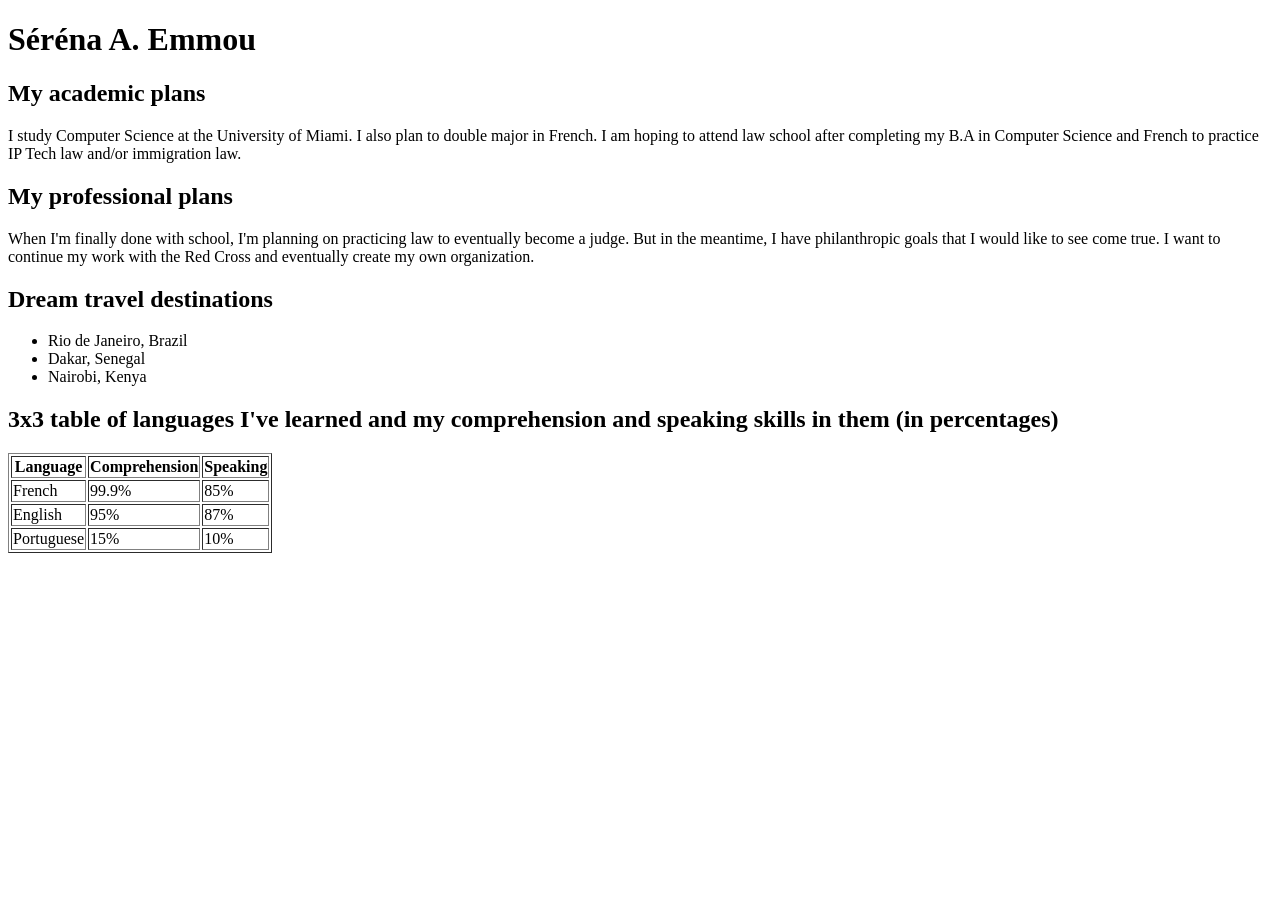
==== index.html @ 159caa9b "Create index.html" ====
<!doctype html>
<html lang="en">
<head>
    <meta charset="utf-8">
    <meta name="viewport" content="width=device-width, initial-scale=1.0">
    <title>WEB SET UP: Learn about me</title>
</head>
<body>

    <h1>Séréna A. Emmou</h1>

    <h2>My academic plans</h2>
    <p>I study Computer Science at the University of Miami. I also plan to double major in French. I am hoping to attend law school after completing my B.A in Computer Science and French to practice IP Tech law and/or immigration law. </p>

    <h2>My professional plans</h2>
    <p>When I'm finally done with school, I'm planning on practicing law to eventually become a judge. But in the meantime, I have philanthropic goals that I would like to see come true. I want to continue my work with the Red Cross and eventually create my own organization.</p>

    <h2>Dream travel destinations</h2>
    <ul>
        <li>Rio de Janeiro, Brazil</li>
        <li>Dakar, Senegal</li>
        <li>Nairobi, Kenya</li>
    </ul>

    <h2>3x3 table of languages I've learned and my comprehension and speaking skills in them (in percentages) </h2>
    <table border="1">
        <thead>
            <tr>
                <th>Language</th>
                <th>Comprehension</th>
                <th>Speaking</th>
            </tr>
        </thead>
        <tbody>
            <tr>
                <td>French</td>
                <td>99.9%</td>
                <td>85%</td>
            </tr>
            <tr>
                <td>English</td>
                <td>95%</td>
                <td>87%</td>
            </tr>
            <tr>
                <td>Portuguese</td>
                <td>15%</td>
                <td>10%</td>
            </tr>
        </tbody>
    </table>

</body>
</html>
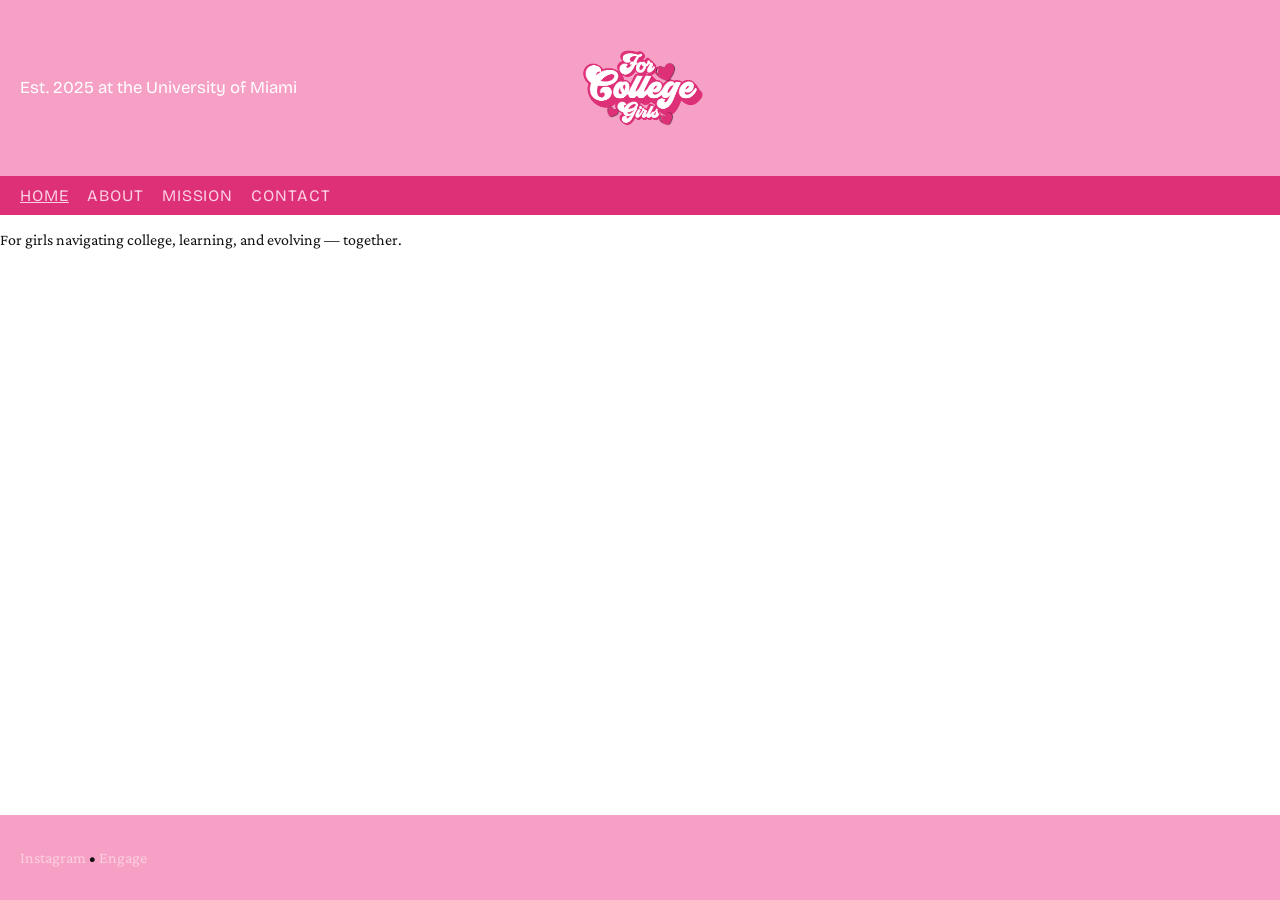
==== commit 64030d23: "Final Project, Index page test commit" ====
--- a/index.html
+++ b/index.html
@@ -1,54 +1,66 @@
-<!doctype html>
+<!DOCTYPE html>
 <html lang="en">
 <head>
-    <meta charset="utf-8">
-    <meta name="viewport" content="width=device-width, initial-scale=1.0">
-    <title>WEB SET UP: Learn about me</title>
+  <meta charset="utf-8">
+  <title>For College Girls UM</title>
+
+  <!-- Google Fonts -->
+  <link rel="preconnect" href="https://fonts.googleapis.com">
+  <link rel="preconnect" href="https://fonts.gstatic.com" crossorigin>
+  <link href="https://fonts.googleapis.com/css2?family=Bricolage+Grotesque:opsz,wght@12..96,200..800&family=Crimson+Pro:ital,wght@0,200..900;1,200..900&family=League+Spartan:wght@100..900&family=TASA+Explorer:wght@400..800&display=swap" rel="stylesheet">
+
+  <!-- One stylesheet for entire site -->
+  <link rel="stylesheet" href="css/finalstyle.css">
 </head>
-<body>
 
-    <h1>Séréna A. Emmou</h1>
+<body class="home">
 
-    <h2>My academic plans</h2>
-    <p>I study Computer Science at the University of Miami. I also plan to double major in French. I am hoping to attend law school after completing my B.A in Computer Science and French to practice IP Tech law and/or immigration law. </p>
+<!-------------------------------------->
+<!--        top band / logo area       -->
+<!-------------------------------------->
+<header class="site-header">
+  <p class="est-text">Est. 2025 at the University of Miami</p>
 
-    <h2>My professional plans</h2>
-    <p>When I'm finally done with school, I'm planning on practicing law to eventually become a judge. But in the meantime, I have philanthropic goals that I would like to see come true. I want to continue my work with the Red Cross and eventually create my own organization.</p>
+  <a href="index.html">
+    <img
+      src="images/forcollegegirls-logo.png"
+      alt="For College Girls UM logo"
+      class="site-logo"
+    >
+  </a>
+</header>
 
-    <h2>Dream travel destinations</h2>
-    <ul>
-        <li>Rio de Janeiro, Brazil</li>
-        <li>Dakar, Senegal</li>
-        <li>Nairobi, Kenya</li>
-    </ul>
+<!-------------------------------------->
+<!--             navigation            -->
+<!-------------------------------------->
+<nav class="site-nav">
+  <ul>
+    <li><a class="current" href="index.html">HOME</a></li>
+    <li><a href="about.html">ABOUT</a></li>
+    <li><a href="mission.html">MISSION</a></li>
+    <li><a href="contact.html">CONTACT</a></li>
+  </ul>
+</nav>
 
-    <h2>3x3 table of languages I've learned and my comprehension and speaking skills in them (in percentages) </h2>
-    <table border="1">
-        <thead>
-            <tr>
-                <th>Language</th>
-                <th>Comprehension</th>
-                <th>Speaking</th>
-            </tr>
-        </thead>
-        <tbody>
-            <tr>
-                <td>French</td>
-                <td>99.9%</td>
-                <td>85%</td>
-            </tr>
-            <tr>
-                <td>English</td>
-                <td>95%</td>
-                <td>87%</td>
-            </tr>
-            <tr>
-                <td>Portuguese</td>
-                <td>15%</td>
-                <td>10%</td>
-            </tr>
-        </tbody>
-    </table>
+<!-------------------------------------->
+<!--          main page content        -->
+<!-------------------------------------->
+<main>
+  <section class="homepage-banner">
+    <p>For girls navigating college, learning, and evolving — together.</p>
+  </section>
+</main>
+
+<!-------------------------------------->
+<!--            bottom band            -->
+<!-------------------------------------->
+<footer class="site-footer">
+  <p>
+    <a href="https://www.instagram.com/forcollegegirlsum/">Instagram</a>
+    •
+    <a href="https://miami.campuslabs.com/engage/organization/forcollegegirls">Engage</a>
+  </p>
+</footer>
 
 </body>
 </html>
--- a/css/finalstyle.css
+++ b/css/finalstyle.css
@@ -0,0 +1,165 @@
+/*=================================*/
+/*      site-wide basics           */
+/*=================================*/
+
+* {
+  box-sizing: border-box;
+}
+
+body {
+  margin: 0;
+  background-color: #ffffff;
+  color: #111;
+}
+
+/* basic font stack */
+body {
+  font-family: "Crimson Pro", Georgia, serif;
+}
+
+/*=================================*/
+/*      link states (required)     */
+/*=================================*/
+
+a {
+  color: #fbcfe2;
+  text-decoration: none;
+}
+
+a:visited {
+  color: #f5a6c8;
+}
+
+a:hover {
+  color: #ffffff;
+  text-decoration: underline;
+}
+
+a:active {
+  color: #de3076;
+}
+
+/*=================================*/
+/*      page layout using grid     */
+/*=================================*/
+
+body {
+  display: grid;
+  grid-template-rows: auto auto 1fr auto;
+  min-height: 100vh;
+}
+
+/*=================================*/
+/*      header / top band          */
+/*=================================*/
+
+.site-header {
+  background-color: #f7a0c5;
+  padding: 18px 20px;
+  display: grid;
+  grid-template-columns: 1fr auto 1fr;
+  align-items: center;
+}
+
+.est-text {
+  margin: 0;
+  color: #ffffff;
+  font-family: "Bricolage Grotesque", Arial, sans-serif;
+  font-size: 1.05rem;
+  justify-self: start;
+}
+
+.logo-link {
+  justify-self: center;
+}
+
+.site-logo {
+  width: 210px;
+  max-width: 48vw;
+  height: auto;
+  display: block;
+}
+
+/*=================================*/
+/*      navigation bar             */
+/*=================================*/
+
+.site-nav {
+  background-color: #de3076;
+  padding: 10px 20px;
+}
+
+.site-nav ul {
+  list-style: none;
+  margin: 0;
+  padding: 0;
+  display: flex;
+  flex-wrap: wrap;
+  gap: 10px 18px;
+}
+
+.site-nav a {
+  font-family: "Bricolage Grotesque", Arial, sans-serif;
+  color: #fbcfe2;
+  text-transform: uppercase;
+  letter-spacing: 0.06em;
+}
+
+.site-nav a.current {
+  text-decoration: underline;
+}
+
+/*=================================*/
+/*      home page hero             */
+/*=================================*/
+
+.hero {
+  min-height: 62vh;
+  display: grid;
+  place-items: center;
+  padding: 40px 20px;
+
+  /* use a JPG/PNG (not the PDF) */
+  background-image: url("../images/blurrylake.jpg");
+  background-size: cover;
+  background-position: center;
+}
+
+/* makes text readable on top of image */
+.hero-inner {
+  background-color: rgba(0, 0, 0, 0.35);
+  padding: 22px 18px;
+  border: 2px solid rgba(255, 255, 255, 0.55);
+  max-width: 60ch; /* keeps lines from getting too long */
+  text-align: center;
+}
+
+.hero h1 {
+  margin: 0;
+  color: #ffffff;
+  font-family: "League Spartan", Arial, sans-serif;
+  font-weight: 600;
+  line-height: 1.15;
+  font-size: clamp(2rem, 4vw, 3.2rem);
+}
+
+/*=================================*/
+/*      footer / bottom band       */
+/*=================================*/
+
+.site-footer {
+  background-color: #f7a0c5;
+  padding: 18px 20px;
+}
+
+.footer-links {
+  margin: 0;
+  font-family: "TASA Explorer", Arial, sans-serif;
+  color: #fbcfe2;
+  text-align: center;
+}
+
+.divider {
+  margin: 0 10px;
+  color: #fbcfe2;
+}
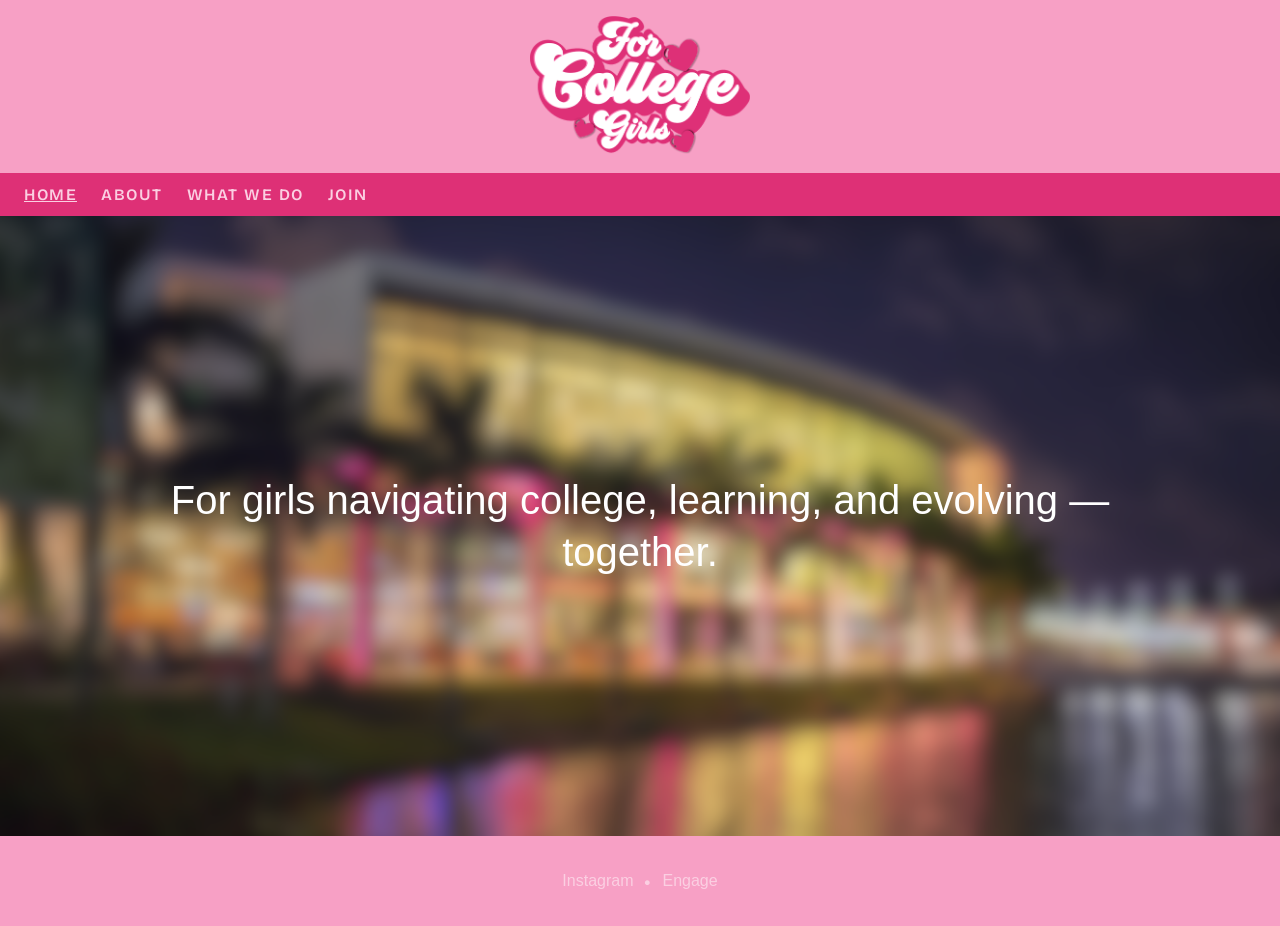
==== commit d20bec55: "Final commit" ====
--- a/index.html
+++ b/index.html
@@ -9,41 +9,43 @@
   <link rel="preconnect" href="https://fonts.gstatic.com" crossorigin>
   <link href="https://fonts.googleapis.com/css2?family=Bricolage+Grotesque:opsz,wght@12..96,200..800&family=Crimson+Pro:ital,wght@0,200..900;1,200..900&family=League+Spartan:wght@100..900&family=TASA+Explorer:wght@400..800&display=swap" rel="stylesheet">
 
-  <!-- One stylesheet for entire site -->
   <link rel="stylesheet" href="css/finalstyle.css">
 </head>
 
 <body class="home">
 
-<!-------------------------------------->
-<!--        top band / logo area       -->
-<!-------------------------------------->
+<!------------------------------------------->
+<!--        top of the page with logo      -->
+<!------------------------------------------->
 <header class="site-header">
-  <p class="est-text">Est. 2025 at the University of Miami</p>
-
-  <a href="index.html">
-    <img
-      src="images/forcollegegirls-logo.png"
-      alt="For College Girls UM logo"
-      class="site-logo"
-    >
-  </a>
-</header>
+    <div></div> <!-- empty space to put the logo in -->
+  
+    <a href="index.html">
+      <img
+        src="images/forcollegegirls-logo.png"
+        alt="For College Girls UM logo"
+        class="site-logo"
+      >
+    </a>
+  
+    <div></div> <!-- empty space again-->
+  </header>
+  
 
 <!-------------------------------------->
-<!--             navigation            -->
+<!--             navigation           -->
 <!-------------------------------------->
 <nav class="site-nav">
   <ul>
     <li><a class="current" href="index.html">HOME</a></li>
     <li><a href="about.html">ABOUT</a></li>
-    <li><a href="mission.html">MISSION</a></li>
-    <li><a href="contact.html">CONTACT</a></li>
+    <li><a href="mission.html">WHAT WE DO</a></li>
+    <li><a href="contact.html">JOIN</a></li>
   </ul>
 </nav>
 
 <!-------------------------------------->
-<!--          main page content        -->
+<!--          main page content       -->
 <!-------------------------------------->
 <main>
   <section class="homepage-banner">
@@ -52,15 +54,16 @@
 </main>
 
 <!-------------------------------------->
-<!--            bottom band            -->
+<!--            bottom band           -->
 <!-------------------------------------->
 <footer class="site-footer">
-  <p>
-    <a href="https://www.instagram.com/forcollegegirlsum/">Instagram</a>
-    •
-    <a href="https://miami.campuslabs.com/engage/organization/forcollegegirls">Engage</a>
-  </p>
-</footer>
+    <p class="footer-links">
+      <a href="https://www.instagram.com/forcollegegirlsum/">Instagram</a>
+      <span class="divider">•</span>
+      <a href="https://miami.campuslabs.com/engage/organization/forcollegegirls">Engage</a>
+    </p>
+  </footer>
+  
 
 </body>
 </html>
--- a/css/finalstyle.css
+++ b/css/finalstyle.css
@@ -1,165 +1,476 @@
-/*=================================*/
-/*      site-wide basics           */
-/*=================================*/
-
-* {
-  box-sizing: border-box;
-}
+  /*---------------------------------*/
+ /*----- basic page styling --------*/
+/*---------------------------------*/
 
 body {
   margin: 0;
+  font-family: "Crimson Pro", serif;
+  background-color: #ffebf4;
+}
+
+  
+    /*-----------------------------------------------*/
+   /*--------- top of the page with logo -----------*/
+  /*-----------------------------------------------*/
+  
+  .site-header {
+    background-color: #f7a0c5;
+    display: grid;
+    grid-template-columns: 1fr auto 1fr;
+    align-items: center;
+    padding: 16px 24px;
+  }  
+  
+  
+  .site-logo {
+    max-width: 220px;
+    height: auto;
+    justify-self: center;
+  }
+  
+    /*---------------------------------*/
+   /*----- navigation bar ------------*/
+  /*---------------------------------*/
+  
+  .site-nav {
+    background-color: #de3076;
+  }
+  
+  .site-nav ul {
+    list-style: none;
+    margin: 0;
+    padding: 12px 24px;
+    display: flex;
+    gap: 24px;
+  }
+  
+  .site-nav a {
+    font-family: "Bricolage Grotesque", sans-serif;
+    color: #fbcfe2;
+    text-decoration: none;
+    font-weight: 600;
+    letter-spacing: 1.5px;
+  }
+  
+  .site-nav a:hover {
+    text-decoration: underline;
+  }
+  
+  .site-nav a.current {
+    text-decoration: underline;
+  }
+  
+    /*---------------------------------*/
+   /*--------- main layout -----------*/
+  /*---------------------------------*/
+  
+  main {
+    max-width: 100%;
+  }
+  
+  /*---------------------------------*/
+ /*------- homepage banner ---------*/
+/*---------------------------------*/
+
+.homepage-banner {
+    min-height: 60vh; 
+    background-image: url("../images/blurrylakebackground.png");
+    background-size: cover;
+    background-position: center;
+  
+    display: grid;
+    place-items: center;
+  
+    text-align: center;
+    padding: 40px;
+  }
+  
+  .homepage-banner p {
+    font-family: "League Spartan", sans-serif;
+    color: #ffffff;
+    font-size: 40px;
+    max-width: 1000px;
+    line-height: 1.3;
+  }
+
+  
+    /*---------------------------------*/
+   /*-------- footer band ------------*/
+  /*---------------------------------*/
+
+
+
+
+  .site-footer {
+    background-color: #f7a0c5;
+    text-align: center;
+    padding: 20px;
+  }
+  
+  .site-footer a {
+    font-family: "TASA Explorer", sans-serif;
+    color: #fbcfe2;
+    text-decoration: none;
+    font-weight: 500;
+  }
+
+  .footer-links {
+    color: #fbcfe2;
+  }
+
+  .divider {
+    color: #fbcfe2; 
+    margin: 0 8px;  /* space for sides of the dot DO NOT DELELE */
+  }
+  
+  .site-footer a:hover {
+    text-decoration: underline;
+  }
+  
+  /*---------------------------------*/
+ /*----------- about page ----------*/
+/*---------------------------------*/
+
+.about-page {
+  background-color: #fbcfe2;
+  padding: 60px 40px;
+  display: grid;
+  row-gap: 60px;
+}
+
+.about-intro {
+  max-width: 900px;
+  margin: 0 auto;
+  text-align: center;
+}
+
+.about-intro h1 {
+  font-family: "League Spartan", sans-serif;
+  font-size: 40px;
+  color: #de3076;
+}
+
+.about-intro p {
+  font-size: 18px;
+  line-height: 1.6;
+}
+
+.about-founder {
+  max-width: 1000px;
+  margin: 0 auto;
+  display: grid;
+  grid-template-columns: 2fr 1fr;
+  gap: 40px;
+  align-items: center;
+}
+
+.about-founder h2 {
+  font-family: "League Spartan", sans-serif;
+  color: #de3076;
+}
+
+.founder-image img {
+  width: 100%;
+  border-radius: 6px;
+}
+
+.founder-image figcaption {
+  text-align: center;
+  font-size: 15px;
+  margin-top: 8px;
+}
+
+.about-history {
+  max-width: 900px;
+  margin: 0 auto;
+}
+
+.about-history h2 {
+  font-family: "League Spartan", sans-serif;
+  color: #de3076;
+}
+
+.about-history p {
+  line-height: 1.6;
+  margin-bottom: 16px;
+}
+
+.about-eboard img {
+  width: 100%;
+  display: block;
+  border-radius: 6px;
+}
+
+/*---------------------------------*/
+/* ---- sitewide link states ------ */
+/*---------------------------------*/
+
+/* nav links */
+.site-nav a:link {
+  color: #fbcfe2;
+}
+
+.site-nav a:visited {
+  color: #fbcfe2;
+}
+
+.site-nav a:hover {
+  text-decoration: underline;
+}
+
+.site-nav a:active {
+  color: #ffffff;
+}
+
+.site-nav a:focus {
+  outline: 2px solid #fbcfe2;
+  outline-offset: 2px;
+}
+
+/* footer links */
+.site-footer a:link {
+  color: #fbcfe2;
+}
+
+.site-footer a:visited {
+  color: #fbcfe2;
+}
+
+.site-footer a:hover {
+  text-decoration: underline;
+}
+
+.site-footer a:active {
+  color: #ffffff;
+}
+
+.site-footer a:focus {
+  outline: 2px solid #de3076;
+  outline-offset: 2px;
+}
+
+  /*---------------------------------*/
+ /*----- mission / what we do ------*/
+/*---------------------------------*/
+
+.whatwedo-page {
+  background-color: #fbcfe2;
+  padding: 60px 0 80px;
+}
+
+.page-content {
+  max-width: 1000px;
+  margin: 40px auto;
+  padding: 0 24px;
+}
+
+.page-intro {
+  margin-bottom: 60px;
+  text-align: center;
+}
+
+.page-intro h1 {
+  font-family: "League Spartan", sans-serif;
+  font-size: 40px;
+  margin: 0 0 16px;
+  color: #de3076;
+}
+
+.page-intro p {
+  font-size: 18px;
+  line-height: 1.6;
+  max-width: 850px;
+  margin: 0 auto;
+}
+
+.work-section {
+  margin-bottom: 60px;
   background-color: #ffffff;
-  color: #111;
-}
-
-/* basic font stack */
-body {
-  font-family: "Crimson Pro", Georgia, serif;
-}
-
-/*=================================*/
-/*      link states (required)     */
-/*=================================*/
-
-a {
-  color: #fbcfe2;
+  border: 2px solid #f7a0c5;
+  border-radius: 18px;
+  padding: 22px;
+}
+
+.work-section h2 {
+  font-family: "League Spartan", sans-serif;
+  font-size: 27px;
+  margin: 0 0 12px;
+  color: #de3076;
+}
+
+.work-section p {
+  line-height: 1.6;
+  margin: 0 0 14px;
+}
+
+.event-capsule {
+  background-color: #fbcfe2;
+  border-radius: 14px;
+  padding: 16px;
+  margin-top: 14px;
+}
+
+.event-capsule h3 {
+  font-family: "Bricolage Grotesque", sans-serif;
+  font-size: 17px;
+  margin: 0 0 10px;
+  color: #de3076;
+  letter-spacing: 0.50px;
+}
+
+.event-capsule ul {
+  margin: 0;
+  padding-left: 20px;
+}
+
+.event-capsule li {
+  margin-bottom: 6px;
+  line-height: 1.6;
+}
+
+.section-image {
+  margin: 40px 0;
+  text-align: center;
+}
+
+.section-image img {
+  max-width: 100%;
+  height: auto;
+  border-radius: 14px;
+  border: 2px solid #f7a0c5;
+}
+
+.section-image figcaption {
+  font-family: "TASA Explorer", sans-serif;
+  font-size: 15px;
+  color: #de3076;
+  margin-top: 10px;
+}
+
+  /*---------------------------------*/
+ /*--------- join page -------------*/
+/*---------------------------------*/
+
+.join-page {
+  background-color: #ffebf4;
+  padding: 50px 24px 70px;
+}
+
+.join-wrap {
+  max-width: 960px;
+  margin: 0 auto;
+}
+
+.join-title {
+  font-family: "League Spartan", sans-serif;
+  color: #de3076;
+  font-size: 40px;
+  margin: 0 0 14px;
+  text-align: center;
+}
+
+.join-intro {
+  font-size: 18px;
+  line-height: 1.6;
+  color: #2b2b2b;
+  max-width: 820px;
+  margin: 0 auto 28px;
+  text-align: center;
+}
+
+.join-section {
+  margin-top: 34px;
+}
+
+.join-heading {
+  font-family: "Bricolage Grotesque", sans-serif;
+  color: #de3076;
+  margin: 0 0 14px;
+  letter-spacing: 0.50px;
+}
+
+.join-grid {
+  display: grid;
+  grid-template-columns: 1fr 1fr;
+  gap: 18px;
+}
+
+.join-card {
+  background-color: #ffffff;
+  border: 2px solid #f7a0c5;
+  border-radius: 18px;
+  padding: 18px 18px 16px;
+}
+
+.join-card h3 {
+  font-family: "League Spartan", sans-serif;
+  color: #de3076;
+  margin: 0 0 10px;
+  font-size: 22px;
+}
+
+.join-card p {
+  margin: 0 0 10px;
+  line-height: 1.6;
+  color: #2b2b2b;
+}
+
+.join-card ul {
+  margin: 0;
+  padding-left: 18px;
+  line-height: 1.6;
+}
+
+.join-card li {
+  margin-bottom: 6px;
+}
+
+.join-card.wide {
+  grid-column: 1 / -1;
+}
+
+.join-linkline {
+  margin-top: 12px;
+}
+
+.join-linkline a {
+  color: #de3076;
+  font-weight: 600;
   text-decoration: none;
 }
 
-a:visited {
-  color: #f5a6c8;
-}
-
-a:hover {
-  color: #ffffff;
+.join-linkline a:hover {
   text-decoration: underline;
 }
 
-a:active {
-  color: #de3076;
-}
-
-/*=================================*/
-/*      page layout using grid     */
-/*=================================*/
-
-body {
-  display: grid;
-  grid-template-rows: auto auto 1fr auto;
-  min-height: 100vh;
-}
-
-/*=================================*/
-/*      header / top band          */
-/*=================================*/
-
-.site-header {
-  background-color: #f7a0c5;
-  padding: 18px 20px;
-  display: grid;
-  grid-template-columns: 1fr auto 1fr;
+/* contact capsule */
+.contact-card {
+  background-color: #ffffff;
+  border: 2px solid #f7a0c5;
+  border-radius: 18px;
+  padding: 18px;
+}
+
+.contact-line {
+  margin: 0 0 12px;
+  line-height: 1.6;
+}
+
+.email-link {
+  color: #de3076;
+  text-decoration: none;
+  font-weight: 600;
+  display: inline-flex;
   align-items: center;
-}
-
-.est-text {
-  margin: 0;
-  color: #ffffff;
-  font-family: "Bricolage Grotesque", Arial, sans-serif;
-  font-size: 1.05rem;
-  justify-self: start;
-}
-
-.logo-link {
-  justify-self: center;
-}
-
-.site-logo {
-  width: 210px;
-  max-width: 48vw;
+  gap: 8px;
+}
+
+.email-link:hover {
+  text-decoration: underline;
+}
+
+.mail-emoji {
+  width: 22px;
   height: auto;
-  display: block;
-}
-
-/*=================================*/
-/*      navigation bar             */
-/*=================================*/
-
-.site-nav {
-  background-color: #de3076;
-  padding: 10px 20px;
-}
-
-.site-nav ul {
-  list-style: none;
-  margin: 0;
-  padding: 0;
-  display: flex;
-  flex-wrap: wrap;
-  gap: 10px 18px;
-}
-
-.site-nav a {
-  font-family: "Bricolage Grotesque", Arial, sans-serif;
-  color: #fbcfe2;
-  text-transform: uppercase;
-  letter-spacing: 0.06em;
-}
-
-.site-nav a.current {
-  text-decoration: underline;
-}
-
-/*=================================*/
-/*      home page hero             */
-/*=================================*/
-
-.hero {
-  min-height: 62vh;
-  display: grid;
-  place-items: center;
-  padding: 40px 20px;
-
-  /* use a JPG/PNG (not the PDF) */
-  background-image: url("../images/blurrylake.jpg");
-  background-size: cover;
-  background-position: center;
-}
-
-/* makes text readable on top of image */
-.hero-inner {
-  background-color: rgba(0, 0, 0, 0.35);
-  padding: 22px 18px;
-  border: 2px solid rgba(255, 255, 255, 0.55);
-  max-width: 60ch; /* keeps lines from getting too long */
-  text-align: center;
-}
-
-.hero h1 {
-  margin: 0;
-  color: #ffffff;
-  font-family: "League Spartan", Arial, sans-serif;
-  font-weight: 600;
-  line-height: 1.15;
-  font-size: clamp(2rem, 4vw, 3.2rem);
-}
-
-/*=================================*/
-/*      footer / bottom band       */
-/*=================================*/
-
-.site-footer {
-  background-color: #f7a0c5;
-  padding: 18px 20px;
-}
-
-.footer-links {
-  margin: 0;
-  font-family: "TASA Explorer", Arial, sans-serif;
-  color: #fbcfe2;
-  text-align: center;
-}
-
-.divider {
-  margin: 0 10px;
-  color: #fbcfe2;
-}
+  display: inline-block;
+}
